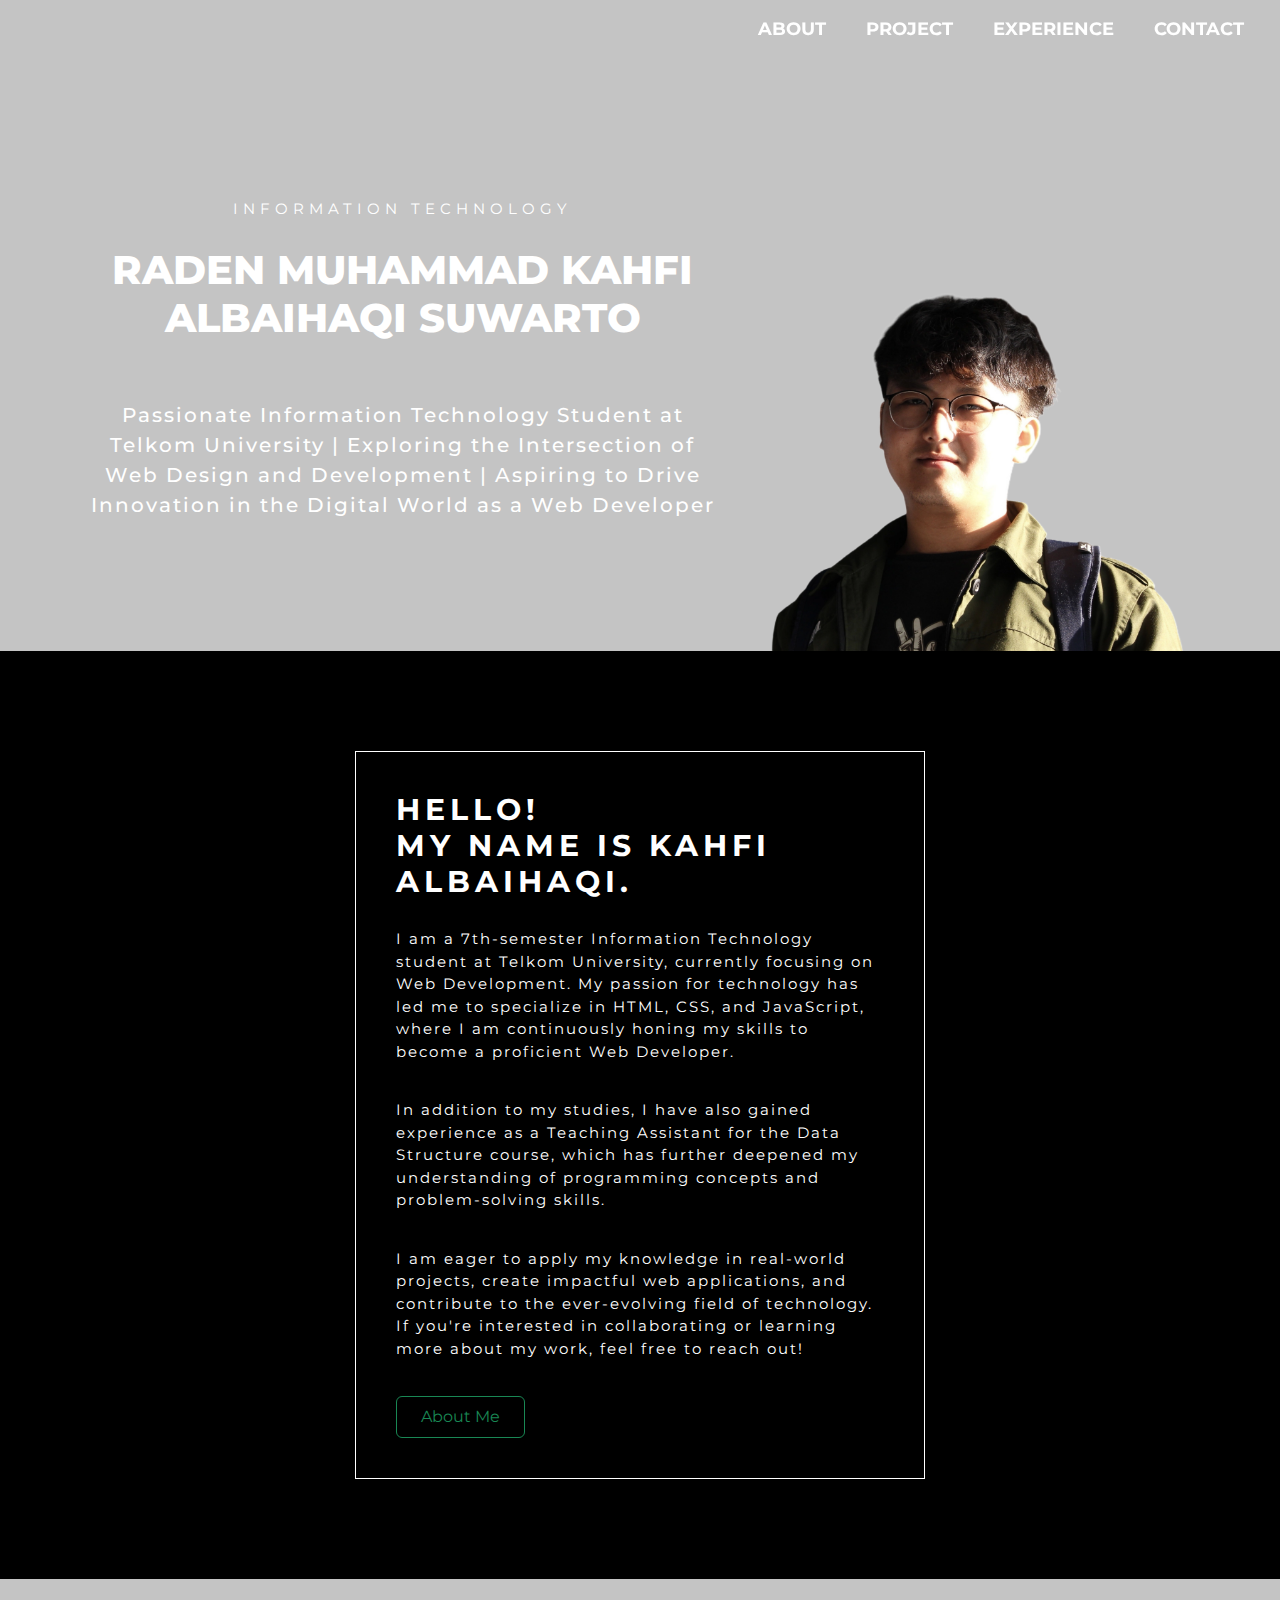
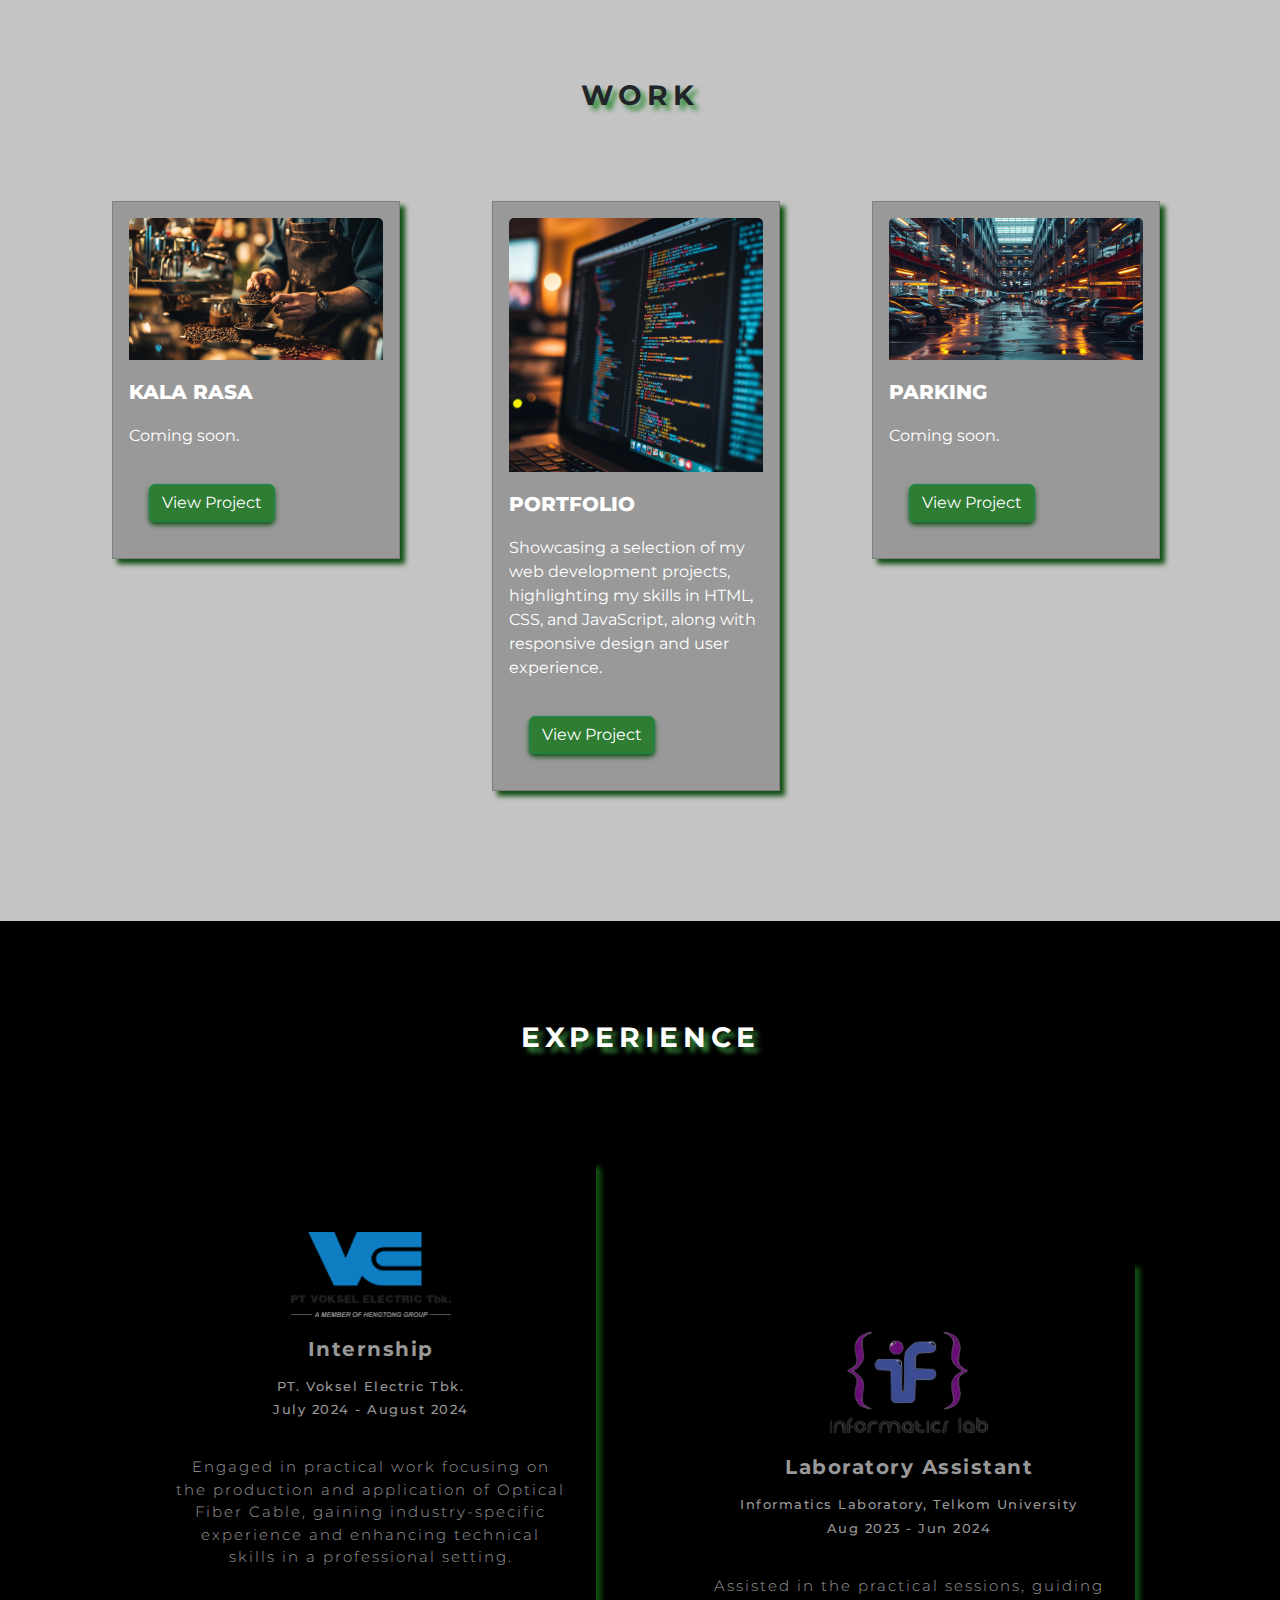
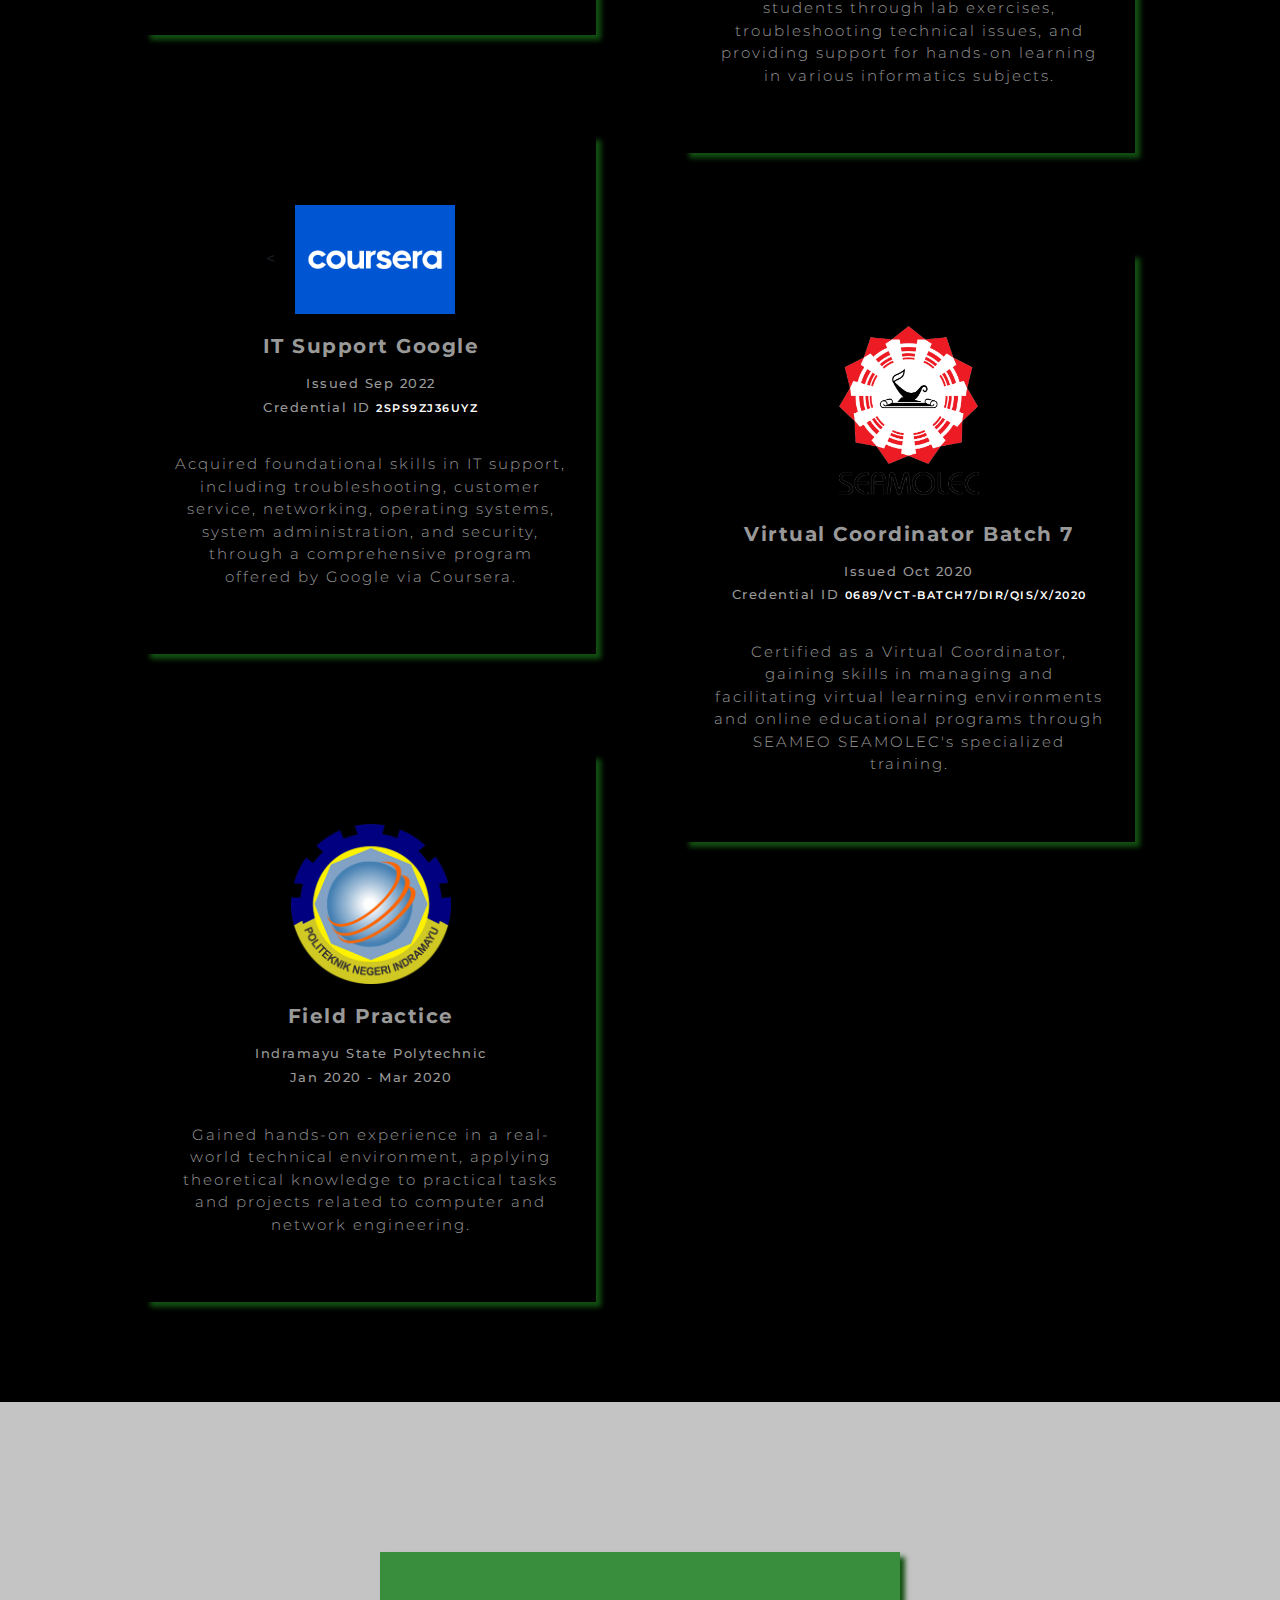
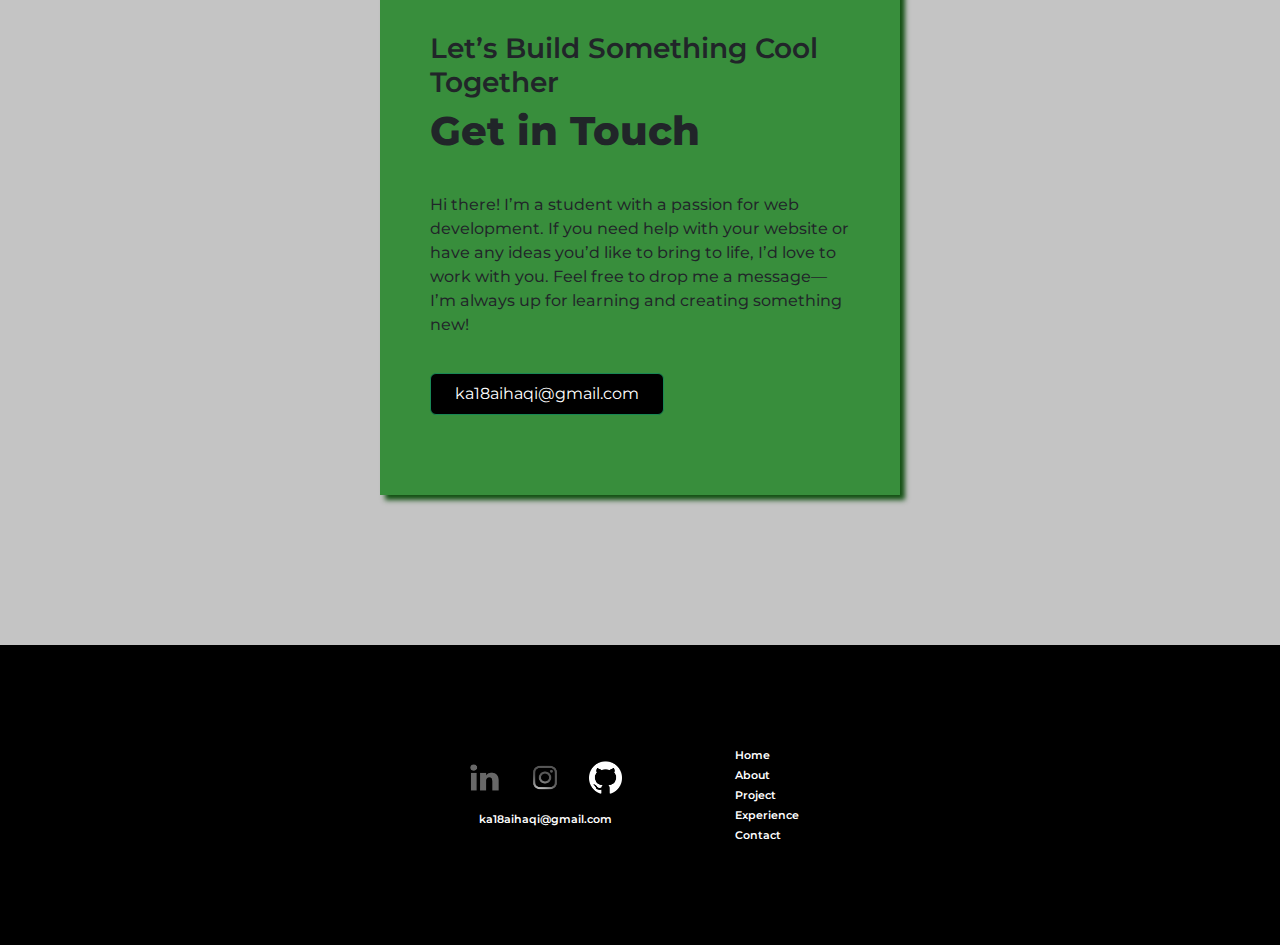
==== index.html @ eb2e6a2b "Add files via upload" ====
<!doctype html>
<html lang="en">
    <head>
        <meta charset="utf-8">
        <meta name="viewport" content="width=device-width, initial-scale=1">
        <link href="https://cdn.jsdelivr.net/npm/bootstrap@5.3.3/dist/css/bootstrap.min.css" rel="stylesheet" integrity="sha384-QWTKZyjpPEjISv5WaRU9OFeRpok6YctnYmDr5pNlyT2bRjXh0JMhjY6hW+ALEwIH" crossorigin="anonymous">
        <link rel="stylesheet" href="style.css">
        <title>Kahfi Albaihaqi</title>
    </head>
    <body>

        <header>

            <!-- start-navbar -->
            <nav class="navbar navbar-expand-lg fixed-top">
                <div class="container-fluid">
                    
                    <button class="navbar-toggler ms-auto" type="button" data-bs-toggle="offcanvas" data-bs-target="#offcanvasNavbar" aria-controls="offcanvasNavbar" aria-label="Toggle navigation">
                        <span class="navbar-toggler-icon"></span>
                    </button>
                    <div class="offcanvas offcanvas-end" tabindex="-1" id="offcanvasNavbar" aria-labelledby="offcanvasNavbarLabel">
                        <div class="offcanvas-header">
                        <button type="button" class="btn-close" data-bs-dismiss="offcanvas" aria-label="Close"></button>
                    </div>
                    <div class="offcanvas-body">
                        <ul class="navbar-nav justify-content-end flex-grow-1 pe-3">
                            <li class="nav-item">
                                <a class="nav-link ms-4" href="#about-container">About</a>
                            </li>
                            <li class="nav-item"> 
                                <a class="nav-link ms-4" href="#project-container">Project</a>
                            </li>
                            <li class="nav-item">
                                <a class="nav-link ms-4" href="#experience-container">Experience</a>
                            </li>
                            <li class="nav-item">
                                <a class="nav-link ms-4" href="#contact-container">Contact</a>
                            </li>
                        </ul>
                    </div>
                </div>
            </nav>
            <!-- end-navbar -->

        </header>

        <!-- start-home -->
        <section class="home-hero">
            <div class="container text-center" id="home-container">
                <div class="row justify-content-center" id="home-row">

                    <div class="col-10 col-md-8 col-lg-7">
                        <h3 class="pre-title">INFORMATION TECHNOLOGY</h3>
                        <h1 class="hero-name">RADEN MUHAMMAD KAHFI ALBAIHAQI SUWARTO</h1>
                        <p class="paragraf">Passionate Information Technology Student at Telkom University 
                            | Exploring the Intersection of Web Design and Development 
                            | Aspiring to Drive Innovation in the Digital World as a Web Developer</p>
                    </div>

                    <div class="col-10 col-md-8 col-lg-5 align-self-end">
                        <img id="hero-img" src="assets/images/myself.png" alt="Kahfi's Photo" class="img-fluid">
                    </div>

                </div>
            </div>
        </section>
        <!-- end-home -->

        <!-- start-about -->
        <section class="about-hero">
            <div class="container" id="about-container">
                <div class="row justify-content-center" id="">
                    <div class="box col-10 col-sm-10 col-md-10 col-lg-6 text-start">
                        <h3 class="pre-title">Hello! <br> My name is Kahfi Albaihaqi.</h3>
                        <p class="paragraf">I am a 7th-semester Information Technology student at Telkom University, 
                            currently focusing on Web Development. My passion for technology has led 
                            me to specialize in <abbr title="HyperText Markup Language">HTML</abbr>,
                            <abbr title="Cascading Style Sheets">CSS</abbr>, and JavaScript, 
                            where I am continuously honing my skills to become a proficient Web 
                            Developer.</p>
                        <p class="paragraf">In addition to my studies, I have also gained experience as 
                            a Teaching Assistant for the Data Structure course, which has further 
                            deepened my understanding of programming concepts and problem-solving 
                            skills.</p>
                        <p class="paragraf">I am eager to apply my knowledge in real-world projects, 
                            create impactful web applications, and contribute to the ever-evolving 
                            field of technology. If you're interested in collaborating or learning more 
                            about my work, feel free to reach out!</p>
                        
                        <a href="" target="_blank">
                            <button type="button" class="btn btn-outline-success" id="btn-about">About Me</button>
                        </a>
                    </div>
                </div>
            </div>
        </section>
        <!-- end-about -->

        <!-- start-project -->
        <section class="project-hero">
            <div class="container" id="project-container">
                <h3 class="pre-title text-center">Work</h3>
                <div class="row justify-content-center">
                    <div class="col-10 col-sm-8 col-md-6 col-lg-4">
                        <div class="card rounded-0" style="width: 18rem;">
                            <div class="card-body">
                                <img src="assets/images/bg-coffee.jpg" class="card-img-top" alt="Background Coffee Project">
                                <h5 class="card-title">Kala Rasa</h5>
                                <p class="card-text">Coming soon.</p>
                                <a href="/assets/work/kala-rasa/index.html Rasa/index.html" class="btn btn-success" id="btn-project">View Project</a>
                            </div>
                        </div>
                    </div>
                    <div class="col-10 col-sm-8 col-md-6 col-lg-4">
                        <div class="card rounded-0" style="width: 18rem;">
                            <div class="card-body">
                                <img src="assets/images/bg-port.jpg" class="card-img-top" alt="Background Portfolio Project">
                                <h5 class="card-title">Portfolio</h5>
                                <p class="card-text">Showcasing a selection of my web development projects, highlighting my skills in HTML, CSS, and JavaScript, along with responsive design and user experience.</p>
                                <a href="https://github.com/ka18aihaqi" class="btn btn-success" id="btn-project">View Project</a>
                            </div>
                        </div>
                    </div>
                    <div class="col-10 col-sm-8 col-md-6 col-lg-4">
                        <div class="card rounded-0" style="width: 18rem;">
                            <div class="card-body">
                                <img src="assets/images/bg-parking.jpg" class="card-img-top" alt="Background Parking Project">
                                <h5 class="card-title">Parking</h5>
                                <p class="card-text">Coming soon.</p>
                                <a href="/assets/work/parking/index.html" class="btn btn-success" id="btn-project">View Project</a>
                            </div>
                        </div>
                    </div>
                </div>
            </div>
        </section>
        <!-- end-project -->

        <!-- start-experience -->
        <section class="experience-hero">
            <div class="container" id="experience-container">
                <h3 class="pre-title text-center">Experience</h3>
                <div class="row justify-content-evenly text-center">
                    <div class="col-10 col-sm-10 col-md-9 col-lg-5">
                        <div class="box" id="box-voksel">
                            <img src="assets/images/voksel.png" alt="Voksel's Logo" >
                            <h2 class="hero-name">Internship</h2>
                            <h3 class="hero-desc">PT. Voksel Electric Tbk.</h3>
                            <h3 class="hero-desc">July 2024 - August 2024</h3>
                            <p class="paragraf">Engaged in practical work focusing on the production and application 
                                of Optical Fiber Cable, gaining industry-specific experience and enhancing technical 
                                skills in a professional setting.</p>
                        </div>

                        <div class="box" id="box-coursera">
                            <<img src="assets/images/coursera.png" alt="Coursera's Logo">
                            <h2 class="hero-name">IT Support Google</h2>
                            <h3 class="hero-desc">Issued Sep 2022</h3>
                            <h3 class="hero-desc">Credential ID <a href="https://www.coursera.org/account/accomplishments/specialization/certificate/2SPS9ZJ36UYZ" target="_blank">2SPS9ZJ36UYZ</a></h3>
                            <p class="paragraf">Acquired foundational skills in IT support, including troubleshooting, 
                                customer service, networking, operating systems, system administration, and security, 
                                through a comprehensive program offered by Google via Coursera.</p>
                        </div>

                        <div class="box" id="box-polindra">
                            <img src="assets/images/polindra.png" alt="Polindra's Logo">
                            <h2 class="hero-name">Field Practice</h2>
                            <h3 class="hero-desc">Indramayu State Polytechnic</h3>
                            <h3 class="hero-desc">Jan 2020 - Mar 2020</h3>
                            <p class="paragraf">Gained hands-on experience in a real-world technical environment, 
                                applying theoretical knowledge to practical tasks and projects related to computer
                                and network engineering.</p>
                        </div>
                    </div>

                    <div class="col-10 col-sm-10 col-md-9 col-lg-5">
                        <div class="box" id="box-iflabs">
                            <img src="assets/images/iflabs.png" alt="IFLab's Logo">
                            <h2 class="hero-name">Laboratory Assistant</h2>
                            <h3 class="hero-desc">Informatics Laboratory, Telkom University</h3>
                            <h3 class="hero-desc">Aug 2023 - Jun 2024</h3>
                            <p class="paragraf">Assisted in the practical sessions, guiding students through lab 
                                exercises, troubleshooting technical issues, and providing support for hands-on 
                                learning in various informatics subjects.</p>
                        </div>

                        <div class="box" id="box-seamolec">
                            <img src="assets/images/seamolec.png" alt="Seamolec's Logo">
                            <h2 class="hero-name">Virtual Coordinator Batch 7</h2>
                            <h3 class="hero-desc">Issued Oct 2020</h3>
                            <h3 class="hero-desc">Credential ID <a href="https://etraining.seamolec.org/verify?certificate=0689/VCT-BATCH7/DIR/QIS/X/2020" target="_blank">0689/VCT-BATCH7/DIR/QIS/X/2020</a></h3>
                            <p class="paragraf">Certified as a Virtual Coordinator, gaining skills in managing and 
                                facilitating virtual learning environments and online educational programs through SEAMEO 
                                SEAMOLEC's specialized training.</p>
                        </div>
                    </div>
                </div>
            </div>
        </section>
        <!-- end-experience -->

        <!-- start-contact -->
        <section class="contact-hero">
            <div class="container" id="contact-container">
                <div class="row justify-content-center">
                    <div class="contact col-12 col-sm-12 col-md-8 col-lg-6">
                        <h3 class="pre-title">Let’s Build Something Cool Together</h3>
                        <h1 class="hero-name">Get in Touch</h1>
                        <p class="paragraf">Hi there! I’m a student with a passion for web development. 
                            If you need help with your website or have any ideas you’d like to bring to life, I’d love 
                            to work with you. Feel free to drop me a message—I’m always up for learning and creating 
                            something new!</p>
                            <h1></h1>
                        <a href="mailto:ka18aihaqi@gmail.co" target="_blank">
                            <button type="button" class="btn btn-outline-success" id="btn-contact">ka18aihaqi@gmail.com</button>
                        </a>
                    </div>
                </div>
            </div>
        </section>
        <!-- end-contact -->

        <footer>

            <!-- start-footer -->

            <div class="container text-center" id="footer-container">
                <div class="row align-items-center justify-content-center">
                    <div class="row col-8 col-sm-6 col-md-5 col-lg-4">
                        <div class="col-12">
                            <a href="https://www.linkedin.com/in/kahfialbaihaqi/" target="_blank">
                                <img src="assets/images/linkedin.png" alt="Linkedin's Logo" class="img-fluid">
                            </a>
                            <a href="https://www.instagram.com/kahfialbhqi/" target="_blank">
                                <img src="assets/images/instagram.png" alt="Instagram's Logo" class="img-fluid ms-4">
                            </a>
                            <a href="https://github.com/ka18aihaqi" target="_blank">
                                <img src="assets/images/github.png" alt="Github's Logo" class="img-fluid ms-4">
                            </a>
                        </div>
                        <div class="col-12">
                            <a class="email" href="mailto:ka18aihaqi@gmail.com">ka18aihaqi@gmail.com</a>
                        </div>
                    </div>
                    <div class="col-4 col-sm-2 col-md-2 col-lg-2 text-start">
                        <div class="">
                            <a href="#">Home</a>
                        </div>
                        <div class="">
                            <a href="#about-container">About</a>
                        </div>
                        <div class="">
                            <a href="#project-container">Project</a>
                        </div>
                        <div class="">
                            <a href="#experience-container">Experience</a>
                        </div>
                        <div class="">
                            <a href="#contact-container">Contact</a>
                        </div>
                    </div>
                </div>
            </div>

            <!-- end-footer -->

        </footer>

        <script src="https://cdn.jsdelivr.net/npm/bootstrap@5.3.3/dist/js/bootstrap.bundle.min.js" integrity="sha384-YvpcrYf0tY3lHB60NNkmXc5s9fDVZLESaAA55NDzOxhy9GkcIdslK1eN7N6jIeHz" crossorigin="anonymous"></script>
    </body>
</html>
---- style.css ----
@import url('https://fonts.googleapis.com/css2?family=Montserrat:ital,wght@0,100..900;1,100..900&display=swap');

* {
    margin: 0;
    padding: 0;
    box-sizing: border-box;
    font-family: "Montserrat";
}



/* start-header-style */
.navbar {
    background-color: rgba(196, 196, 196, 0.5);
}

.offcanvas {
    background-color: rgba(0, 0, 0, 0.5);
}

.offcanvas-body {
    padding: 50px;
}

.navbar-toggler {
    border: none;
    font-size: 1.25rem;
}

.navbar-toggler:focus, .btn-close:focus {
    box-shadow: none;
    outline: none;
}

.nav-link {
    color: white;
    text-transform: uppercase;
    font-size: large;
    font-weight: 700;
}

.nav-link:hover, .nav-link:active {
    transition: 0.3s ease-in-out;
    color: #125012;
}

/* end-header-style */





/* start-body-style */

.home-hero {
    background-color: #C4C4C4;
}

    /* start-home-style */
    #home-container {
        padding-top: 200px;
    }

    #home-container img {
        align-self: end;
    }

    .home-hero .pre-title {
        letter-spacing: 5px;
        color: white;
        font-size: 15px;
        font-weight: 400;
        padding-bottom: 20px;
    }

    .home-hero .hero-name {
        color: white;
        font-weight: 800;
        font-size: 40px;
    }

    .home-hero .paragraf {
        letter-spacing: 2px;
        color: white;
        font-size: 20px;
        font-weight: 500;
        padding-top: 50px;
    }
    /* end-home-style */






    /* start-about-style */
    .about-hero {
        background-color: black;
        padding-top: 100px;
        padding-bottom: 100px;
    }

    .about-hero .box {
        padding: 40px 40px;
        border: 1px solid white;
    }

    .about-hero .pre-title {
        text-transform: uppercase;
        letter-spacing: 5px;
        color: white;
        font-size: 30px;
        font-weight: 700;
    }

    .about-hero .paragraf {
        color: white;
        letter-spacing: 2px;
        font-size: 15px;
        font-weight: 400;
        padding-top: 20px;
    }

    #about-container abbr {
        text-decoration: none;
    }

    #btn-about {
        margin-top: 20px;
        padding: 8px 1.5rem;
        transition: 0.3s ease-in-out;
    }
    
    #btn-about:hover {
        background-color: black;
        box-shadow: #125012 0px 3px 5px;
    }
    /* end-about-style */






    /* start-project-style */
    .project-hero {
        background-color: #C4C4C4;
        padding-top: 100px;
        padding-bottom: 100px;
    }

    .project-hero .pre-title {
        font-weight: 700;
        letter-spacing: 5px;
        padding-bottom: 50px;
        text-transform: uppercase;
        text-shadow: #388E3C 5px 5px 5px;
    }

    .project-hero .card {
        box-shadow: #125012 5px 5px 5px;
        background-color: #999999;
        margin: 30px;
    }

    .project-hero .card-title {
        text-transform: uppercase;
        margin-top: 20px;
        font-weight: 800;
        color: white;
    }

    .card-title, .card-text {
        margin-top: 20px;
        color: white;
    }

    #btn-project {
        margin: 20px 20px;
        transition: 0.3s ease-in-out;
        background-color: #2E7D32;
        box-shadow: #125012 0px 3px 5px;
    }
    
    #btn-project:hover {
        color: black;
        background-color: #388E3C;
    }
    /* end-project-style */






    /* start-experience-style */
    .experience-hero {
        background-color: black;
        padding-top: 100px;
        padding-bottom: 100px;
    }

    .experience-hero .pre-title {
        color: white;
        font-weight: 700;
        letter-spacing: 5px;
        padding-bottom: 100px;
        text-transform: uppercase;
        text-shadow: #388E3C 5px 5px 5px;
    }

    .experience-hero .box {
        padding: 50px 30px;
        box-shadow: #125012 5px 5px 5px;
    }

    #box-coursera, #box-seamolec,
    #box-polindra, #box-iflabs {
        margin-top: 100px;
    }

    .experience-hero .hero-name {
        letter-spacing: 1.5px;
        color: #999999;
        font-weight: 700;
        font-size: 20px;
        padding-bottom: 10px;
    }
    .experience-hero .hero-desc {
        letter-spacing: 1.5px;
        font-weight: 500;
        font-size: 13px;
        color: #999999;
    }
    .experience-hero .paragraf {
        letter-spacing: 2px;
        color: #999999;
        font-size: 15px;
        font-weight: 300;
        padding-top: 30px;
    }

    .experience-hero img {
        width: 200px;
        padding: 20px;
    }

    .experience-hero a:hover {
        transition: 0.3s ease-in-out;
        color: #125012;
    }

    /* end-experience-style */

    /* start-contact-style */
    .contact-hero {
        background-color: #C4C4C4;
        padding-top: 100px;
        padding-bottom: 100px;
    }

    .contact-hero .row {
        padding: 50px;
    }

    .contact-hero .contact {
        box-shadow: #125012 5px 5px 5px;
        background-color: #388E3C;
        padding: 80px 50px;
    }

    .contact .pre-title {
        font-weight: 600;
    }

    .contact .hero-name {
        font-weight: 800;
        padding-bottom: 30px;
    }

    .contact .paragraf {
        font-weight: 450;
    }

    #btn-contact {
        margin-top: 20px;
        padding: 8px 1.5rem;
        transition: 0.3s ease-in-out;
        background-color: black;
        color: white;
    }
    
    #btn-contact:hover {
        color: black;
        font-weight: bold;
        background-color: #125012;
        box-shadow: #125012 0px 3px 5px;
    }
    /* end-contact-style */

/* end-body-style */





/* start-footer-style */
footer {
    background-color: black;
}

#footer-container img {
    width: 10%;
    filter: grayscale(1);
    padding-bottom: 15px;
}

#footer-container img:hover {
    filter: grayscale(0);
    -webkit-filter: grayscale(0);
    transition: 0.3s ease-in-out;
}

#footer-container {
    padding-top: 100px;
    padding-bottom: 100px;
}

#footer-container, a{
    color: white;
    text-decoration: none;
    font-size: smaller;
    font-weight: 600;
}

#footer-container a:hover {
    transition: 0.3s ease-in-out;
    color: #125012;
}
/* end-footer-style */
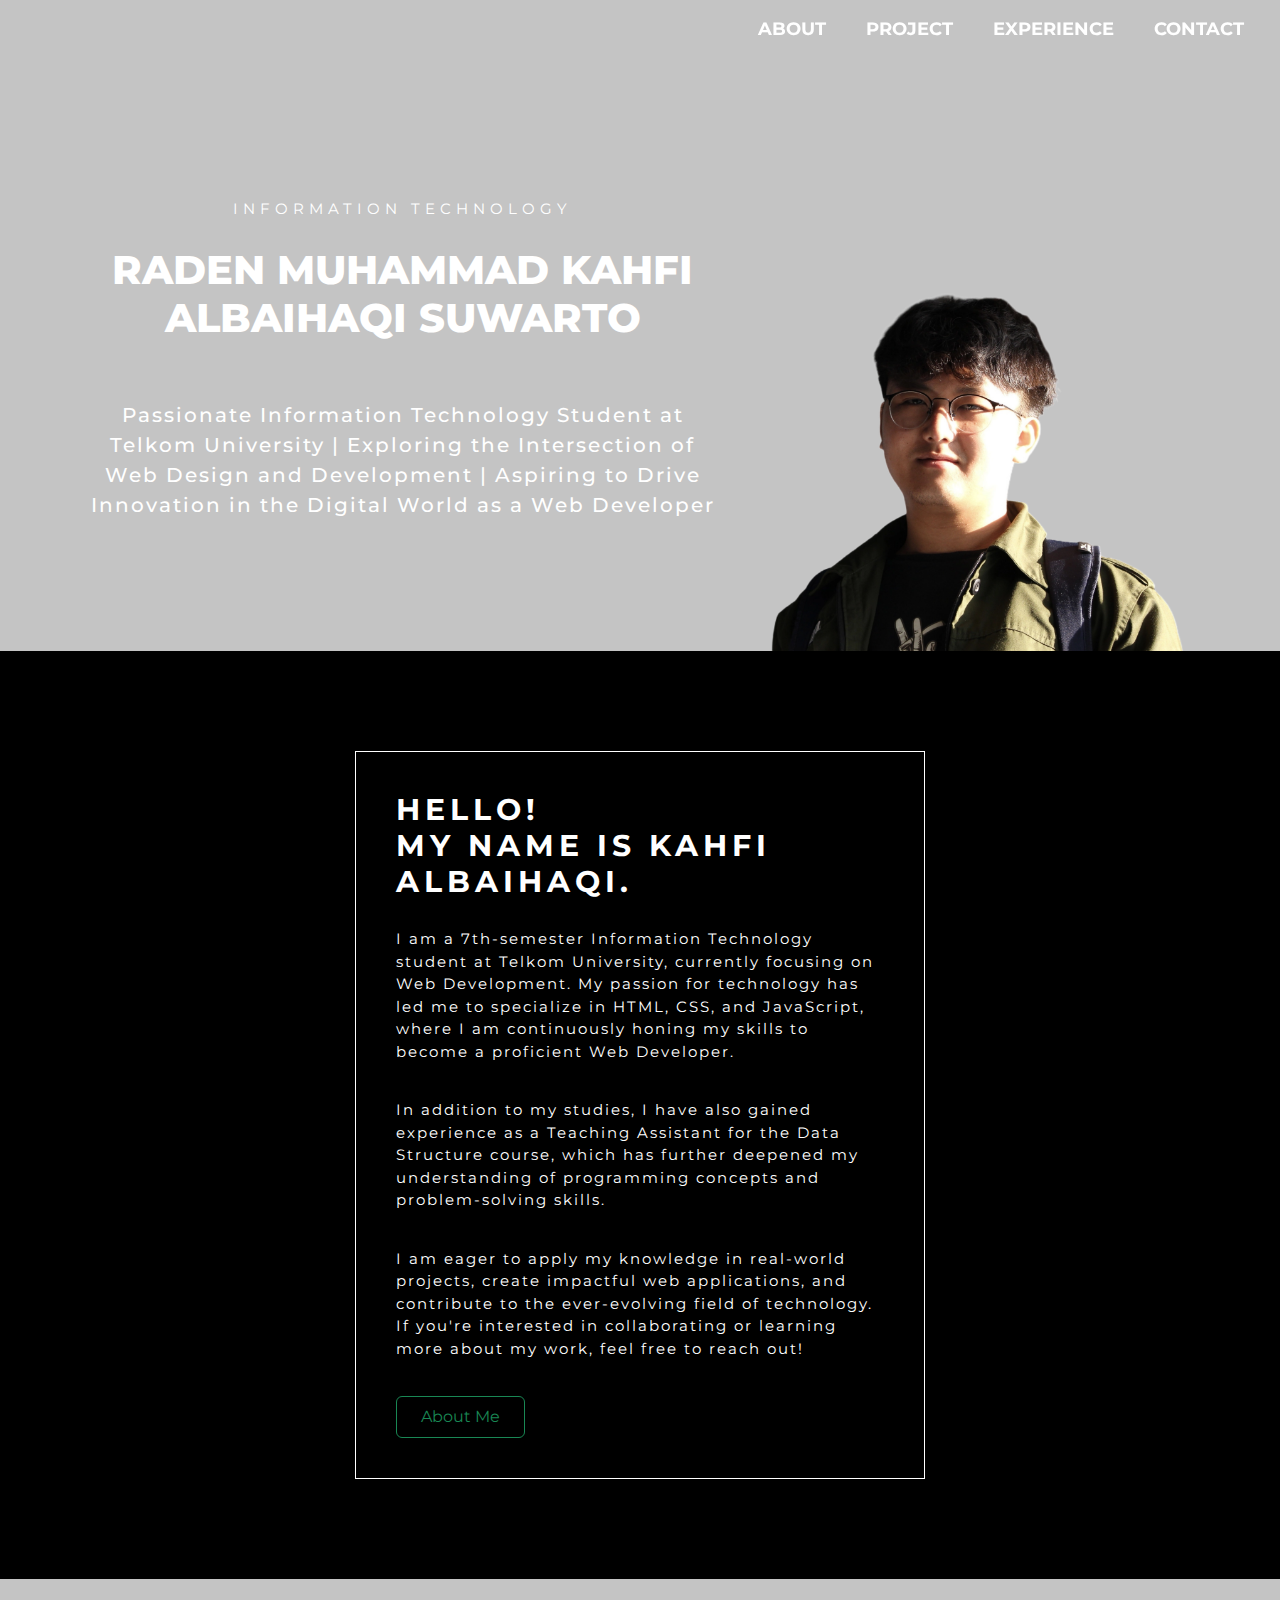
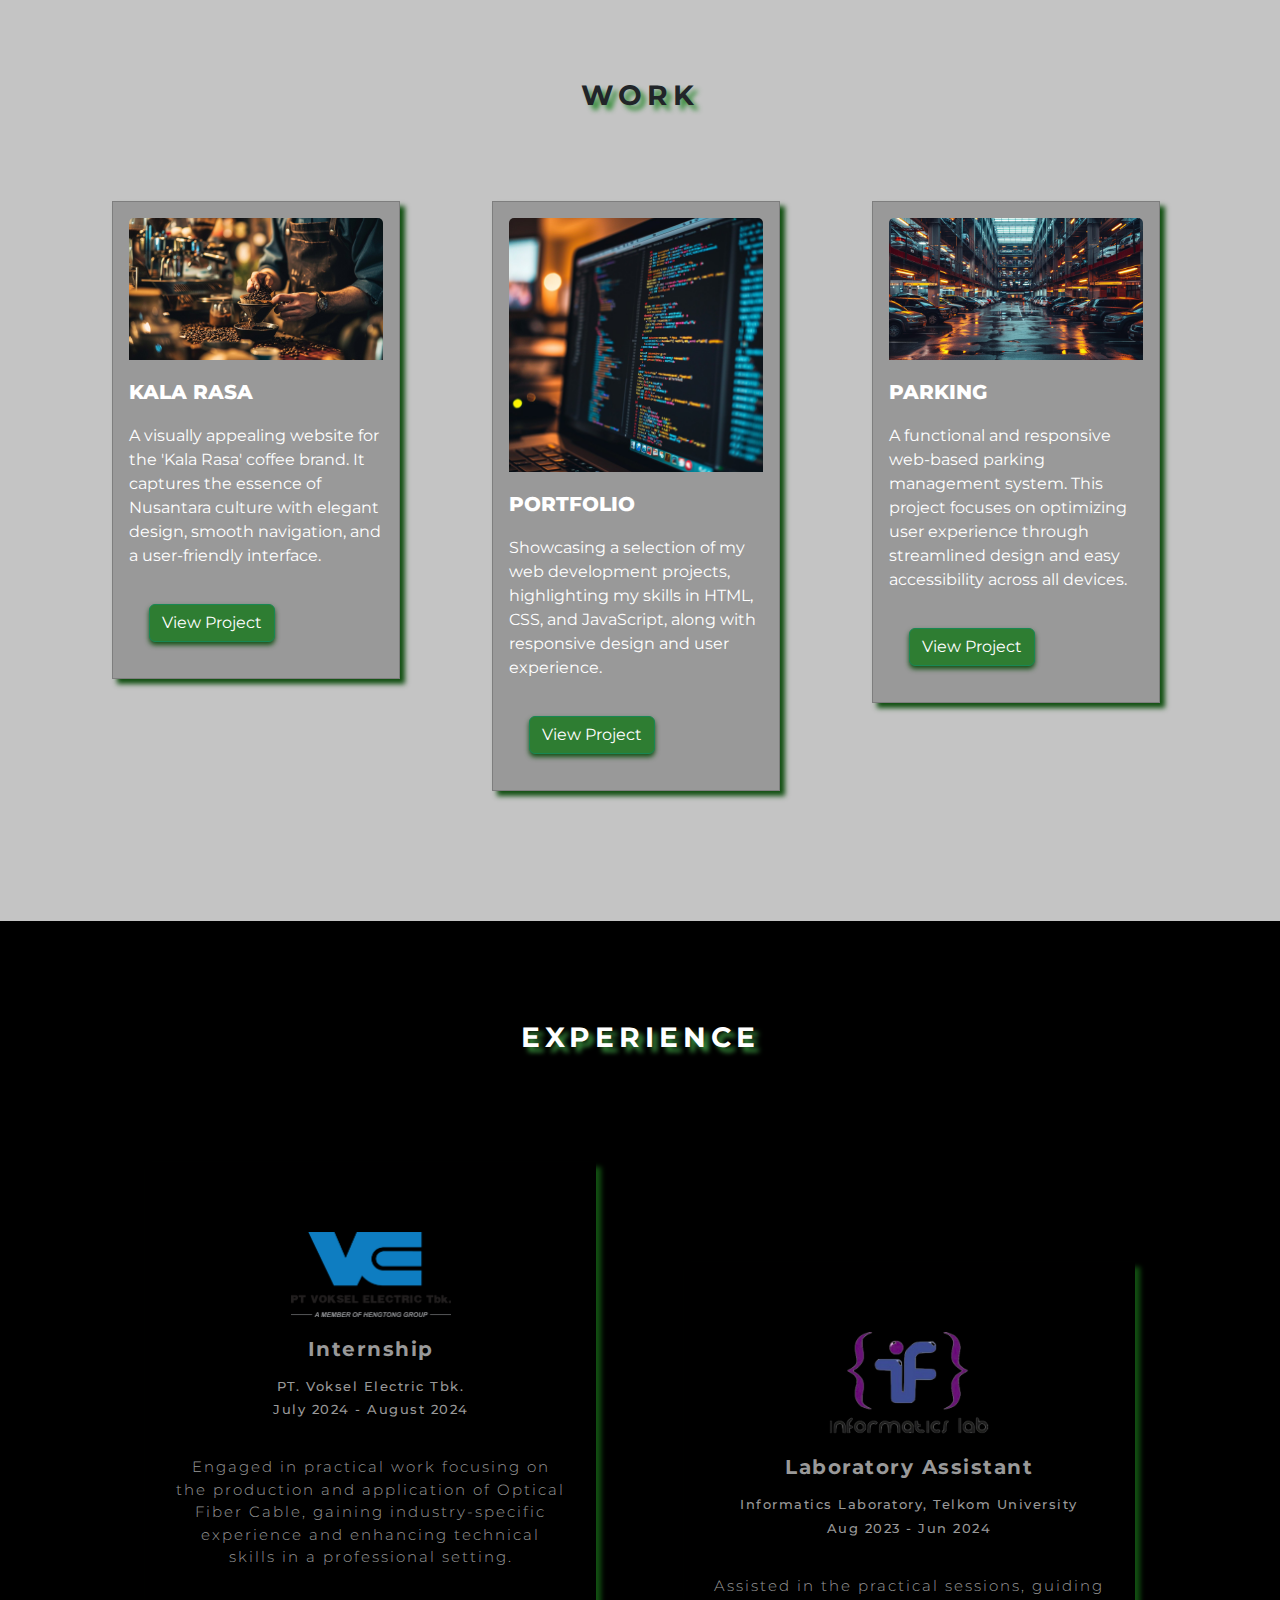
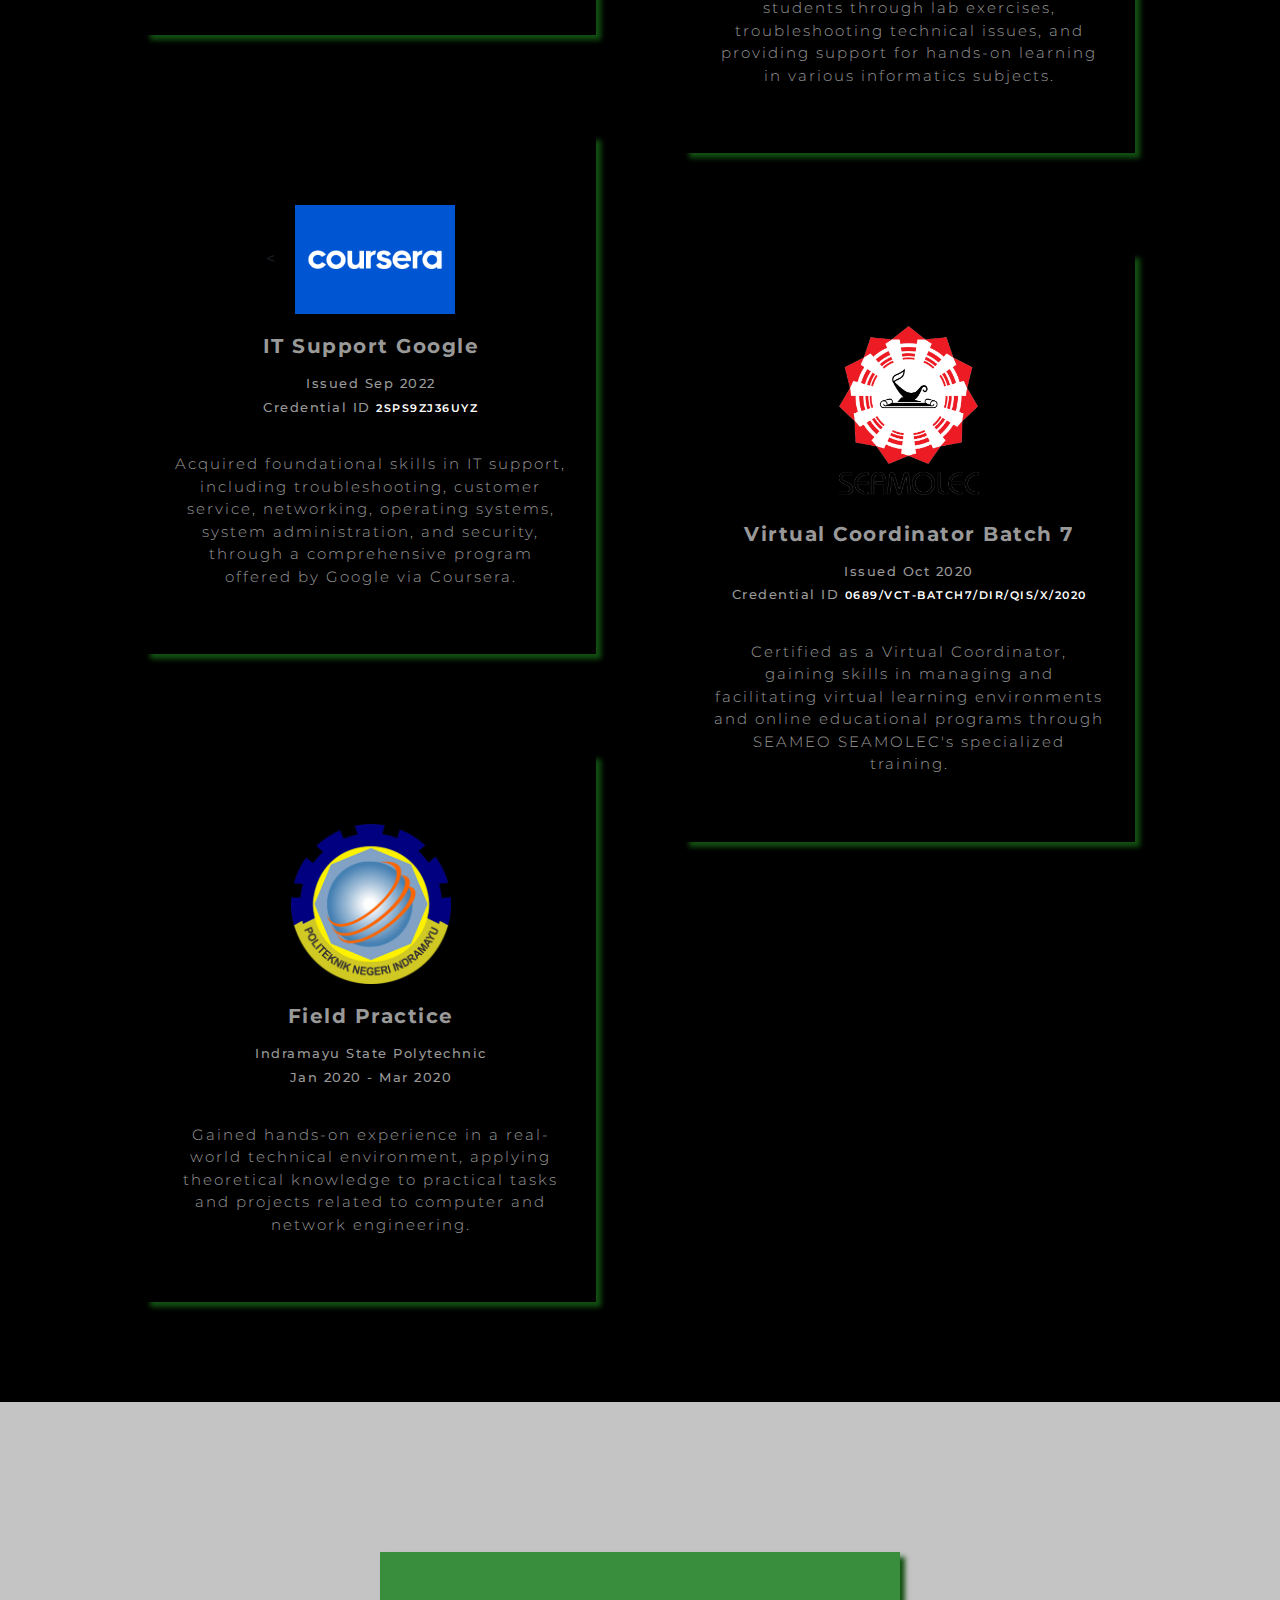
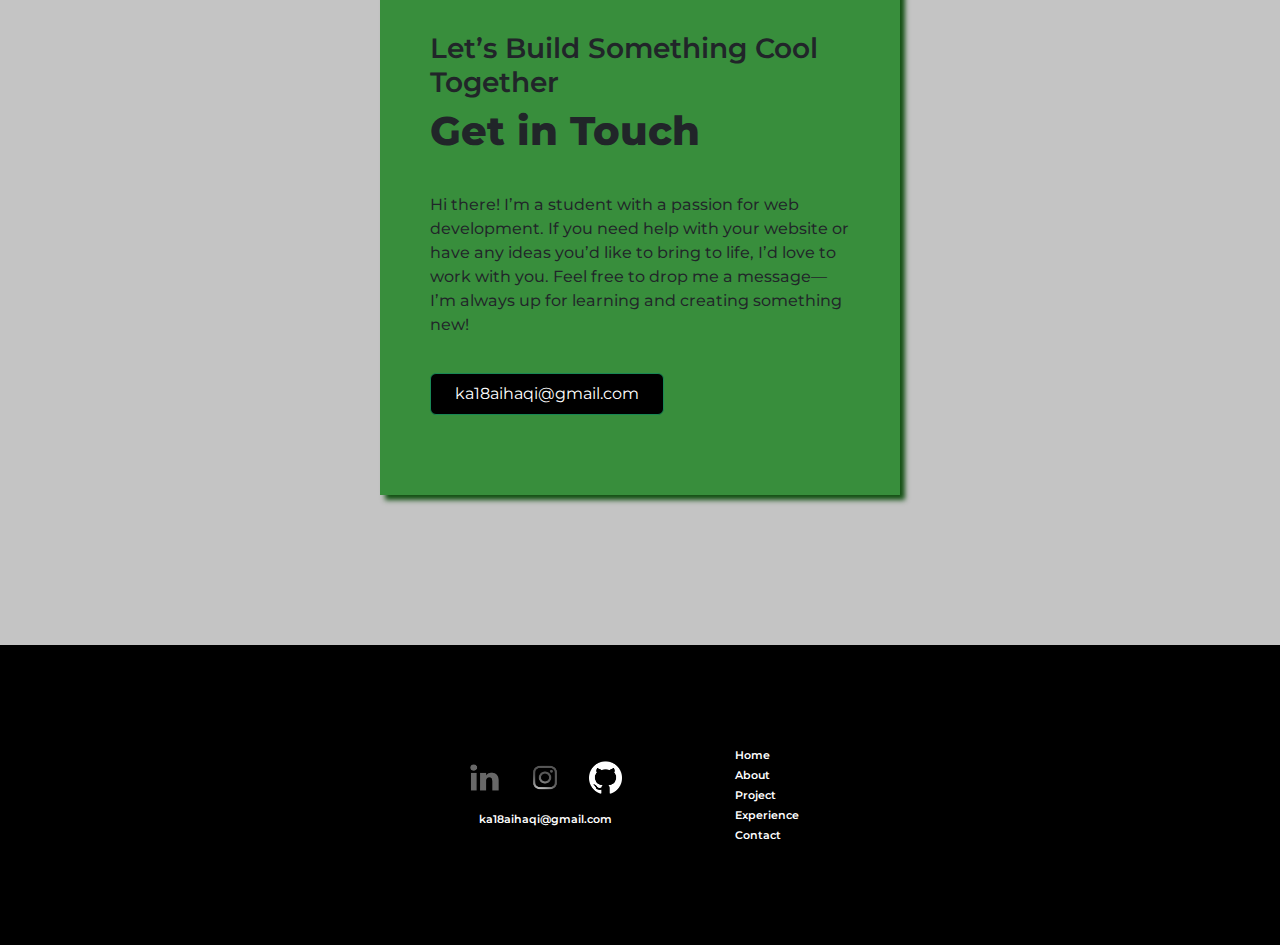
==== commit 634e193d: "Update index.html" ====
--- a/index.html
+++ b/index.html
@@ -106,8 +106,8 @@
                             <div class="card-body">
                                 <img src="assets/images/bg-coffee.jpg" class="card-img-top" alt="Background Coffee Project">
                                 <h5 class="card-title">Kala Rasa</h5>
-                                <p class="card-text">Coming soon.</p>
-                                <a href="/assets/work/kala-rasa/index.html Rasa/index.html" class="btn btn-success" id="btn-project">View Project</a>
+                                <p class="card-text">A visually appealing website for the 'Kala Rasa' coffee brand. It captures the essence of Nusantara culture with elegant design, smooth navigation, and a user-friendly interface.</p>
+                                <a href="assets/kala-rasa.html" class="btn btn-success" id="btn-project">View Project</a>
                             </div>
                         </div>
                     </div>
@@ -126,8 +126,8 @@
                             <div class="card-body">
                                 <img src="assets/images/bg-parking.jpg" class="card-img-top" alt="Background Parking Project">
                                 <h5 class="card-title">Parking</h5>
-                                <p class="card-text">Coming soon.</p>
-                                <a href="/assets/work/parking/index.html" class="btn btn-success" id="btn-project">View Project</a>
+                                <p class="card-text">A functional and responsive web-based parking management system. This project focuses on optimizing user experience through streamlined design and easy accessibility across all devices.</p>
+                                <a href="assets/parking.html" class="btn btn-success" id="btn-project">View Project</a>
                             </div>
                         </div>
                     </div>
@@ -268,4 +268,4 @@
 
         <script src="https://cdn.jsdelivr.net/npm/bootstrap@5.3.3/dist/js/bootstrap.bundle.min.js" integrity="sha384-YvpcrYf0tY3lHB60NNkmXc5s9fDVZLESaAA55NDzOxhy9GkcIdslK1eN7N6jIeHz" crossorigin="anonymous"></script>
     </body>
-</html>+</html>
